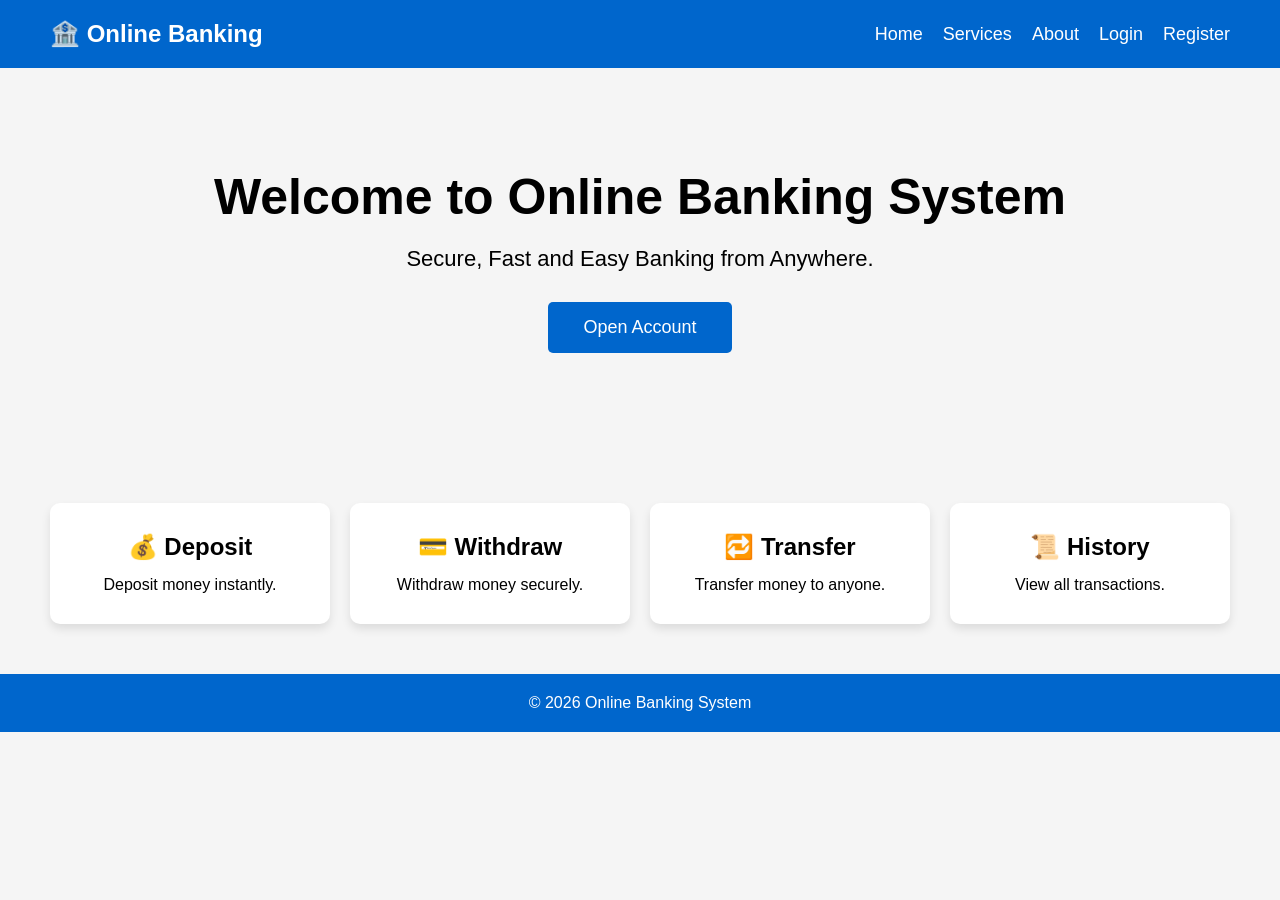
==== Online-Banking-System/index.html @ 4d9b0f17 "some" ====
<!DOCTYPE html>
<html lang="en">
<head>
    <meta charset="UTF-8">
    <meta name="viewport" content="width=device-width, initial-scale=1.0">
    <title>Online Banking System</title>

    <link rel="stylesheet" href="css/style.css">
</head>
<body>

    <!-- Navigation -->
    <nav>
        <div class="logo">
            🏦 Online Banking
        </div>

        <ul>
            <li><a href="#">Home</a></li>
            <li><a href="#">Services</a></li>
            <li><a href="#">About</a></li>

            <li>
                <a href="pages/login.html">Login</a>
            </li>

            <li>
                <a href="pages/register.html">Register</a>
            </li>
        </ul>
    </nav>

    <!-- Hero -->

    <section class="hero">

        <h1>Welcome to Online Banking System</h1>

        <p>
            Secure, Fast and Easy Banking from Anywhere.
        </p>

        <a href="pages/register.html">
            <button>Open Account</button>
        </a>

    </section>

    <!-- Features -->

    <section class="features">

        <div class="card">

            <h2>💰 Deposit</h2>

            <p>Deposit money instantly.</p>

        </div>

        <div class="card">

            <h2>💳 Withdraw</h2>

            <p>Withdraw money securely.</p>

        </div>

        <div class="card">

            <h2>🔁 Transfer</h2>

            <p>Transfer money to anyone.</p>

        </div>

        <div class="card">

            <h2>📜 History</h2>

            <p>View all transactions.</p>

        </div>

    </section>

    <!-- Footer -->

    <footer>

        <p>

            © 2026 Online Banking System

        </p>

    </footer>

    <script src="js/main.js"></script>

</body>
</html>
---- Online-Banking-System/css/style.css ----
*{
    margin:0;
    padding:0;
    box-sizing:border-box;
    font-family:Arial, sans-serif;
}

body{
    background:#f5f5f5;
}

/* Navigation */

nav{

    display:flex;

    justify-content:space-between;

    align-items:center;

    background:#0066cc;

    color:white;

    padding:20px 50px;
}

nav ul{

    display:flex;

    list-style:none;

}

nav ul li{

    margin-left:20px;

}

nav ul li a{

    color:white;

    text-decoration:none;

    font-size:18px;

}

.logo{

    font-size:24px;

    font-weight:bold;

}

/* Hero */

.hero{

    text-align:center;

    padding:100px 20px;

}

.hero h1{

    font-size:50px;

    margin-bottom:20px;

}

.hero p{

    font-size:22px;

    margin-bottom:30px;

}

.hero button{

    padding:15px 35px;

    border:none;

    background:#0066cc;

    color:white;

    font-size:18px;

    cursor:pointer;

    border-radius:5px;

}

.hero button:hover{

    background:#004999;

}

/* Features */

.features{

    display:grid;

    grid-template-columns:repeat(auto-fit,minmax(250px,1fr));

    gap:20px;

    padding:50px;

}

.card{

    background:white;

    padding:30px;

    border-radius:10px;

    text-align:center;

    box-shadow:0 5px 10px rgba(0,0,0,.1);

}

.card h2{

    margin-bottom:15px;

}

/* Footer */

footer{

    text-align:center;

    padding:20px;

    background:#0066cc;

    color:white;

}
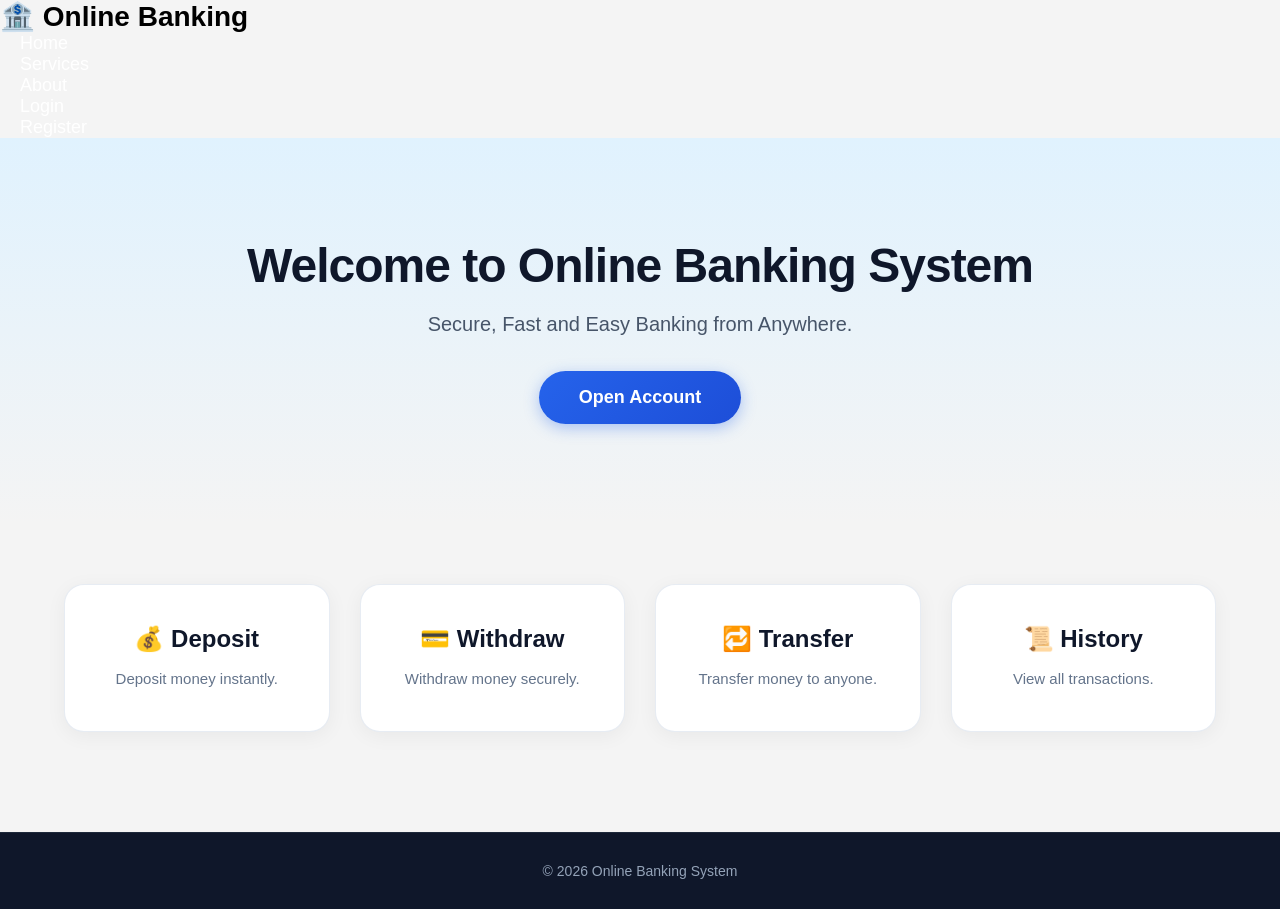
==== commit 4e4153f7: "Style open account button and feature cards in landing page" ====
--- a/Online-Banking-System/index.html
+++ b/Online-Banking-System/index.html
@@ -5,7 +5,7 @@
     <meta name="viewport" content="width=device-width, initial-scale=1.0">
     <title>Online Banking System</title>
 
-    <link rel="stylesheet" href="css/style.css">
+    <link rel="stylesheet" href="css/style.css?v=2">
 </head>
 <body>
 
@@ -40,8 +40,8 @@
             Secure, Fast and Easy Banking from Anywhere.
         </p>
 
-        <a href="pages/register.html">
-            <button>Open Account</button>
+        <a href="pages/register.html" class="btn">
+            Open Account
         </a>
 
     </section>
--- a/Online-Banking-System/css/style.css
+++ b/Online-Banking-System/css/style.css
@@ -2,156 +2,150 @@
     margin:0;
     padding:0;
     box-sizing:border-box;
-    font-family:Arial, sans-serif;
+    font-family:Arial,sans-serif;
 }
 
 body{
-    background:#f5f5f5;
+    background:#f4f4f4;
 }
 
-/* Navigation */
-
-nav{
-
+header{
+    background:#0d6efd;
+    color:white;
+    padding:20px;
     display:flex;
-
     justify-content:space-between;
-
     align-items:center;
-
-    background:#0066cc;
-
-    color:white;
-
-    padding:20px 50px;
-}
-
-nav ul{
-
-    display:flex;
-
-    list-style:none;
-
-}
-
-nav ul li{
-
-    margin-left:20px;
-
-}
-
-nav ul li a{
-
-    color:white;
-
-    text-decoration:none;
-
-    font-size:18px;
-
 }
 
 .logo{
-
-    font-size:24px;
-
+    font-size:28px;
     font-weight:bold;
-
 }
 
-/* Hero */
-
-.hero{
-
-    text-align:center;
-
-    padding:100px 20px;
-
+nav a{
+    color:white;
+    text-decoration:none;
+    margin-left:20px;
+    font-size:18px;
 }
 
-.hero h1{
-
-    font-size:50px;
-
-    margin-bottom:20px;
-
+/* Hero section styles */
+.hero {
+    text-align: center;
+    padding: 100px 20px;
+    background: linear-gradient(180deg, #e0f2fe 0%, #f4f4f4 100%);
 }
 
-.hero p{
-
-    font-size:22px;
-
-    margin-bottom:30px;
-
+.hero h1 {
+    font-size: 48px;
+    font-weight: 800;
+    color: #0f172a;
+    margin-bottom: 20px;
+    letter-spacing: -1px;
 }
 
-.hero button{
-
-    padding:15px 35px;
-
-    border:none;
-
-    background:#0066cc;
-
-    color:white;
-
-    font-size:18px;
-
-    cursor:pointer;
-
-    border-radius:5px;
-
+.hero p {
+    font-size: 20px;
+    color: #475569;
+    margin-bottom: 35px;
 }
 
-.hero button:hover{
-
-    background:#004999;
-
+/* Premium Open Account Button */
+.btn {
+    display: inline-block;
+    background: linear-gradient(135deg, #2563eb 0%, #1d4ed8 100%);
+    color: white;
+    text-decoration: none;
+    font-size: 18px;
+    font-weight: 600;
+    padding: 16px 40px;
+    border-radius: 50px;
+    box-shadow: 0 4px 15px rgba(37, 99, 235, 0.35);
+    transition: all 0.3s cubic-bezier(0.4, 0, 0.2, 1);
+    border: none;
+    cursor: pointer;
 }
 
-/* Features */
-
-.features{
-
-    display:grid;
-
-    grid-template-columns:repeat(auto-fit,minmax(250px,1fr));
-
-    gap:20px;
-
-    padding:50px;
-
+.btn:hover {
+    transform: translateY(-3px) scale(1.03);
+    box-shadow: 0 8px 25px rgba(37, 99, 235, 0.5);
+    background: linear-gradient(135deg, #1d4ed8 0%, #1e40af 100%);
 }
 
-.card{
-
-    background:white;
-
-    padding:30px;
-
-    border-radius:10px;
-
-    text-align:center;
-
-    box-shadow:0 5px 10px rgba(0,0,0,.1);
-
+.btn:active {
+    transform: translateY(-1px) scale(0.98);
+    box-shadow: 0 4px 10px rgba(37, 99, 235, 0.3);
 }
 
-.card h2{
-
-    margin-bottom:15px;
-
+/* Features Grid */
+.features {
+    width: 90%;
+    max-width: 1200px;
+    margin: 60px auto 0 auto;
+    display: grid;
+    grid-template-columns: repeat(auto-fit, minmax(220px, 1fr));
+    gap: 30px;
+    justify-content: center;
 }
 
-/* Footer */
+/* Premium Feature Cards */
+.card {
+    background: white;
+    padding: 40px 30px;
+    text-align: center;
+    border-radius: 20px;
+    box-shadow: 0 4px 20px rgba(0, 0, 0, 0.05);
+    transition: all 0.4s cubic-bezier(0.4, 0, 0.2, 1);
+    border: 1px solid rgba(226, 232, 240, 0.8);
+    position: relative;
+    overflow: hidden;
+}
 
-footer{
+.card::before {
+    content: "";
+    position: absolute;
+    top: 0;
+    left: 0;
+    width: 100%;
+    height: 5px;
+    background: linear-gradient(90deg, #2563eb, #3b82f6);
+    opacity: 0;
+    transition: opacity 0.3s ease;
+}
 
-    text-align:center;
+.card:hover {
+    transform: translateY(-12px);
+    box-shadow: 0 20px 35px rgba(0, 0, 0, 0.12);
+    border-color: rgba(37, 99, 235, 0.2);
+}
 
-    padding:20px;
+.card:hover::before {
+    opacity: 1;
+}
 
-    background:#0066cc;
+.card h2 {
+    font-size: 24px;
+    color: #0f172a;
+    margin-bottom: 15px;
+    display: flex;
+    flex-direction: column;
+    align-items: center;
+    gap: 10px;
+}
 
-    color:white;
+.card p {
+    color: #64748b;
+    font-size: 15px;
+    line-height: 1.5;
+}
 
+footer {
+    margin-top: 100px;
+    background: #0f172a;
+    color: #94a3b8;
+    text-align: center;
+    padding: 30px 20px;
+    font-size: 14px;
+    border-top: 1px solid #1e293b;
 }
